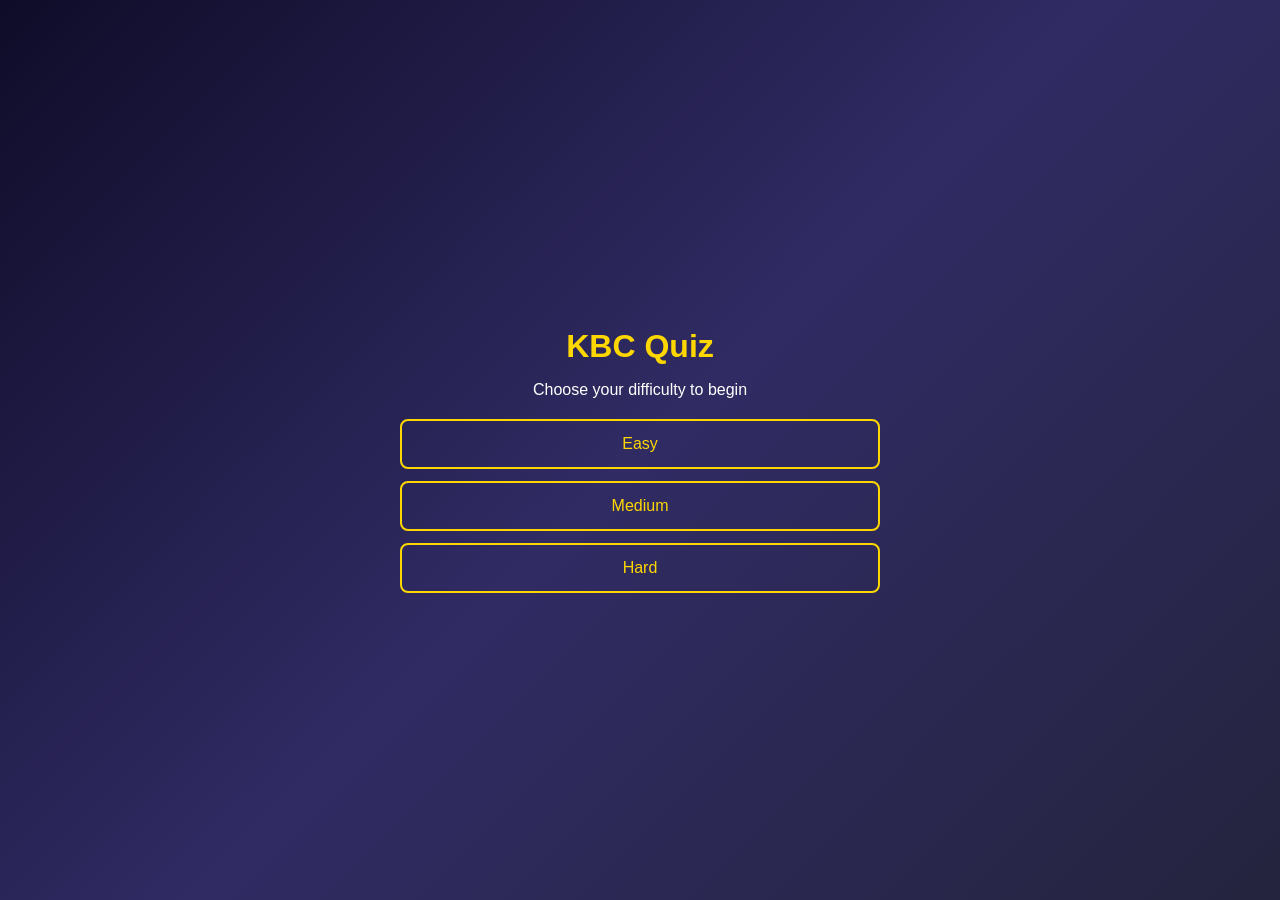
==== index.html @ 9826837f "Fresh KBC quiz app with correct lowercase folder" ====
<!DOCTYPE html>
<html lang="en">
<head>
<meta charset="UTF-8">
<meta name="viewport" content="width=device-width, initial-scale=1.0">
<title>KBC Quiz</title>
<link rel="stylesheet" href="style.css">
</head>
<body>

  <div id="start-screen" class="screen">
    <h1>KBC Quiz</h1>
    <p>Choose your difficulty to begin</p>
    <div class="difficulty-buttons">
      <button onclick="startQuiz('easy')">Easy</button>
      <button onclick="startQuiz('medium')">Medium</button>
      <button onclick="startQuiz('hard')">Hard</button>
    </div>
  </div>

  <div id="quiz-screen" class="screen hidden">
    <div class="progress">Question <span id="q-number">1</span> of <span id="q-total">5</span></div>
    <h2 id="question-text">Question goes here</h2>
    <div id="options" class="options"></div>
  </div>

  <div id="result-screen" class="screen hidden">
    <h1>Quiz Complete!</h1>
    <p id="score-text">You scored 0 / 0</p>
    <button onclick="restartQuiz()">Play Again</button>
  </div>

  <div id="error-screen" class="screen hidden">
    <h2>Couldn't load questions</h2>
    <p>Please check your internet connection and try again.</p>
    <button onclick="location.reload()">Retry</button>
  </div>

  <script src="quiz.js"></script>
</body>
</html>
---- style.css ----
* {
  box-sizing: border-box;
  font-family: Arial, Helvetica, sans-serif;
}

body {
  margin: 0;
  min-height: 100vh;
  background: linear-gradient(135deg, #0f0c29, #302b63, #24243e);
  color: #fff;
  display: flex;
  align-items: center;
  justify-content: center;
  padding: 20px;
}

.screen {
  width: 100%;
  max-width: 480px;
  text-align: center;
}

.hidden {
  display: none;
}

h1 {
  color: #ffd700;
  margin-bottom: 10px;
}

.difficulty-buttons {
  display: flex;
  flex-direction: column;
  gap: 12px;
  margin-top: 20px;
}

button {
  padding: 14px;
  font-size: 16px;
  border: 2px solid #ffd700;
  background: transparent;
  color: #ffd700;
  border-radius: 8px;
  cursor: pointer;
  transition: 0.2s;
}

button:hover {
  background: #ffd700;
  color: #0f0c29;
}

.progress {
  margin-bottom: 10px;
  color: #ccc;
  font-size: 14px;
}

#question-text {
  margin-bottom: 20px;
}

.options {
  display: flex;
  flex-direction: column;
  gap: 12px;
}

.options button {
  text-align: left;
  padding-left: 16px;
}

.options button.correct {
  background: #2ecc71;
  border-color: #2ecc71;
  color: #fff;
}

.options button.wrong {
  background: #e74c3c;
  border-color: #e74c3c;
  color: #fff;
}

#score-text {
  font-size: 20px;
  margin: 20px 0;
}
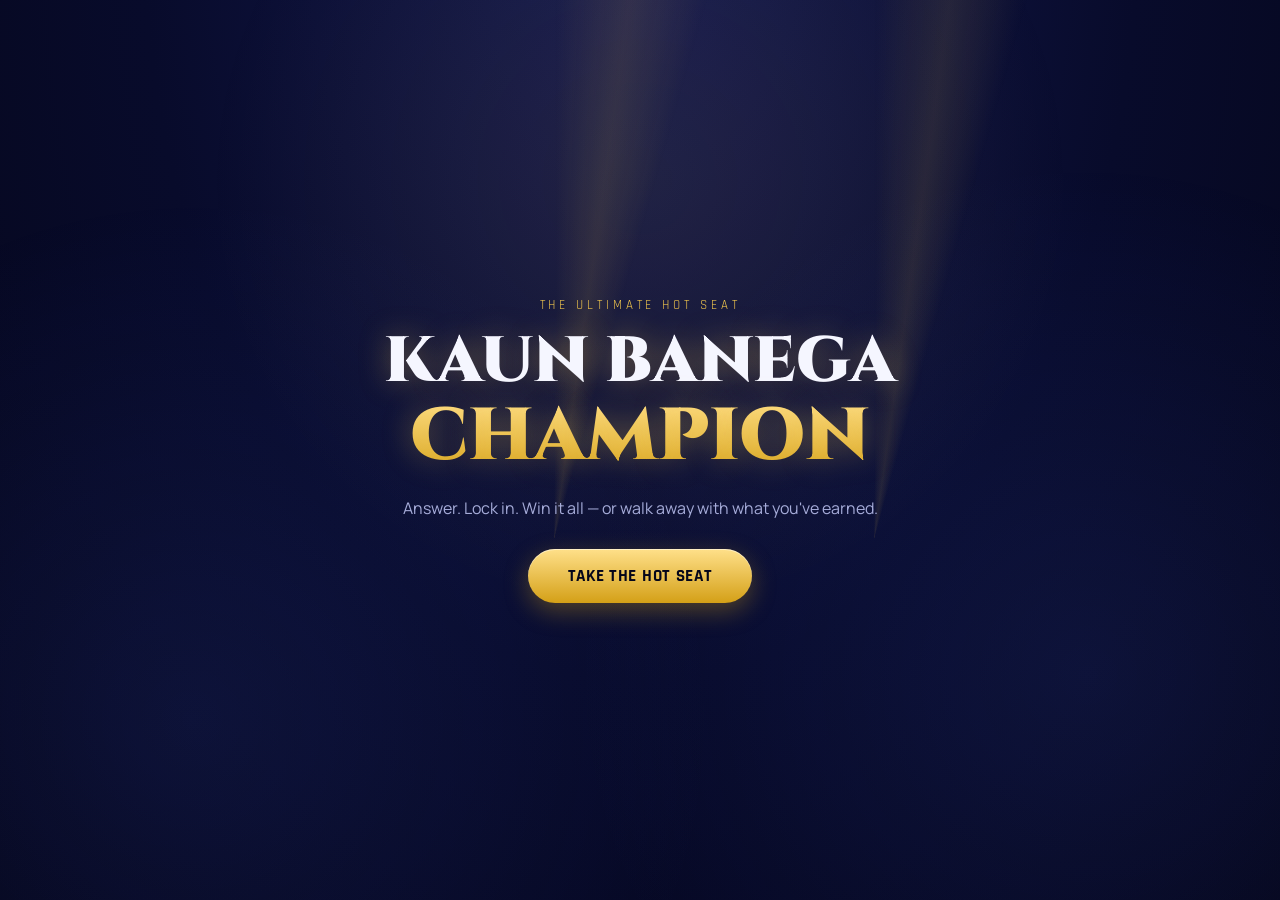
==== commit cdd1dcde: "Add wrong-answer flash, shake, and harsher buzzer" ====
--- a/index.html
+++ b/index.html
@@ -2,40 +2,132 @@
 <html lang="en">
 <head>
 <meta charset="UTF-8">
-<meta name="viewport" content="width=device-width, initial-scale=1.0">
-<title>KBC Quiz</title>
+<meta name="viewport" content="width=device-width, initial-scale=1.0, maximum-scale=1">
+<title>Kaun Banega Champion</title>
+<link rel="preconnect" href="https://fonts.googleapis.com">
+<link rel="preconnect" href="https://fonts.gstatic.com" crossorigin>
+<link href="https://fonts.googleapis.com/css2?family=Cinzel:wght@500;700;900&family=Rajdhani:wght@500;600;700&family=Manrope:wght@400;500;600;700&display=swap" rel="stylesheet">
 <link rel="stylesheet" href="style.css">
 </head>
 <body>
 
-  <div id="start-screen" class="screen">
-    <h1>KBC Quiz</h1>
-    <p>Choose your difficulty to begin</p>
-    <div class="difficulty-buttons">
-      <button onclick="startQuiz('easy')">Easy</button>
-      <button onclick="startQuiz('medium')">Medium</button>
-      <button onclick="startQuiz('hard')">Hard</button>
+<div class="stage-glow" aria-hidden="true"></div>
+
+<!-- INTRO -->
+<div id="intro-screen" class="screen intro">
+  <div class="beam beam-a" aria-hidden="true"></div>
+  <div class="beam beam-b" aria-hidden="true"></div>
+  <div class="intro-content">
+    <p class="eyebrow">The ultimate hot seat</p>
+    <h1 class="logo-title">KAUN BANEGA<span>CHAMPION</span></h1>
+    <p class="tagline">Answer. Lock in. Win it all — or walk away with what you've earned.</p>
+    <button id="tap-start-btn" class="btn-primary pulse">Take the Hot Seat</button>
+  </div>
+</div>
+
+<!-- DIFFICULTY SELECT -->
+<div id="start-screen" class="screen hidden">
+  <p class="eyebrow">Choose your battlefield</p>
+  <h2 class="section-title">Select Difficulty</h2>
+  <div class="difficulty-grid">
+    <button class="diff-card diff-easy" data-diff="easy">
+      <span class="diff-name">Easy</span>
+      <span class="diff-top">Top Prize · <b>₹10,000</b></span>
+    </button>
+    <button class="diff-card diff-medium" data-diff="medium">
+      <span class="diff-name">Medium</span>
+      <span class="diff-top">Top Prize · <b>₹3,20,000</b></span>
+    </button>
+    <button class="diff-card diff-hard" data-diff="hard">
+      <span class="diff-name">Hard</span>
+      <span class="diff-top">Top Prize · <b>₹1,00,00,000</b></span>
+    </button>
+  </div>
+</div>
+
+<!-- QUIZ SCREEN -->
+<div id="quiz-screen" class="screen hidden">
+
+  <div class="quiz-topbar">
+    <div class="prize-readout">
+      <span class="prize-label">You could win</span>
+      <span id="prize-amount" class="prize-amount">₹0</span>
+    </div>
+    <div class="timer-wrap">
+      <svg class="timer-ring" viewBox="0 0 100 100">
+        <circle class="timer-track" cx="50" cy="50" r="45"></circle>
+        <circle id="timer-fill" class="timer-fill" cx="50" cy="50" r="45"></circle>
+      </svg>
+      <span id="timer-text" class="timer-text">30</span>
     </div>
   </div>
 
-  <div id="quiz-screen" class="screen hidden">
-    <div class="progress">Question <span id="q-number">1</span> of <span id="q-total">5</span></div>
-    <h2 id="question-text">Question goes here</h2>
-    <div id="options" class="options"></div>
+  <div class="quiz-main">
+
+    <aside id="ladder" class="ladder"></aside>
+
+    <div class="podium">
+      <div class="podium-beam" aria-hidden="true"></div>
+
+      <div class="lifelines">
+        <button id="ll-5050" class="lifeline-btn" title="50-50">
+          <span class="ll-icon">50:50</span>
+        </button>
+        <button id="ll-poll" class="lifeline-btn" title="Audience Poll">
+          <span class="ll-icon">📊</span>
+        </button>
+        <button id="ll-flip" class="lifeline-btn" title="Flip the Question">
+          <span class="ll-icon">🔄</span>
+        </button>
+      </div>
+
+      <div class="question-card">
+        <div class="q-meta">Question <span id="q-number">1</span> of <span id="q-total">5</span></div>
+        <h2 id="question-text" class="q-text">Loading question…</h2>
+      </div>
+
+      <div id="options" class="options"></div>
+
+      <div id="poll-result" class="poll-result hidden"></div>
+
+      <button id="quit-bank-btn" class="btn-ghost">Quit &amp; Bank ₹<span id="quit-amount">0</span></button>
+    </div>
+
   </div>
+</div>
 
-  <div id="result-screen" class="screen hidden">
-    <h1>Quiz Complete!</h1>
-    <p id="score-text">You scored 0 / 0</p>
-    <button onclick="restartQuiz()">Play Again</button>
+<!-- LOCK-IN MODAL -->
+<div id="lockin-modal" class="modal hidden">
+  <div class="modal-card">
+    <p class="lockin-question">Is that your final answer?</p>
+    <p id="lockin-choice" class="lockin-choice">A. Option text</p>
+    <div class="modal-actions">
+      <button id="lockin-confirm" class="btn-primary">Lock it in — Confirm</button>
+      <button id="lockin-cancel" class="btn-ghost">Change my answer</button>
+    </div>
   </div>
+</div>
 
-  <div id="error-screen" class="screen hidden">
-    <h2>Couldn't load questions</h2>
-    <p>Please check your internet connection and try again.</p>
-    <button onclick="location.reload()">Retry</button>
-  </div>
+<!-- RESULT SCREEN -->
+<div id="result-screen" class="screen hidden">
+  <div class="result-glow" aria-hidden="true"></div>
+  <p id="result-eyebrow" class="eyebrow">Game over</p>
+  <h1 id="result-heading" class="logo-title small">YOU WON</h1>
+  <p id="result-amount" class="result-amount">₹0</p>
+  <p id="result-sub" class="result-sub"></p>
+  <button id="play-again-btn" class="btn-primary">Play Again</button>
+</div>
 
-  <script src="quiz.js"></script>
+<!-- ERROR SCREEN -->
+<div id="error-screen" class="screen hidden">
+  <h2 class="section-title">Signal Lost</h2>
+  <p class="tagline">Couldn't load the questions. Check your internet connection and try again.</p>
+  <button id="retry-btn" class="btn-primary">Retry</button>
+</div>
+
+<div id="confetti-layer" aria-hidden="true"></div>
+<div id="wrong-flash" class="wrong-flash" aria-hidden="true"></div>
+
+<script src="quiz.js"></script>
 </body>
 </html>
--- a/style.css
+++ b/style.css
@@ -1,91 +1,506 @@
-* {
-  box-sizing: border-box;
-  font-family: Arial, Helvetica, sans-serif;
-}
-
-body {
-  margin: 0;
+/* ===== Tokens ===== */
+:root {
+  --navy-950: #05061a;
+  --navy-900: #080b2b;
+  --navy-800: #0d1240;
+  --navy-700: #141a52;
+  --indigo-600: #2a1f6b;
+  --gold-300: #ffe08a;
+  --gold-400: #f5c94d;
+  --gold-600: #d4a017;
+  --electric-500: #4d6bff;
+  --electric-300: #8fa2ff;
+  --white: #f5f6ff;
+  --muted: #a6acd9;
+  --danger: #ff3b5c;
+  --success: #2ee6a6;
+
+  --font-display: 'Cinzel', serif;
+  --font-body: 'Manrope', sans-serif;
+  --font-data: 'Rajdhani', sans-serif;
+}
+
+* { box-sizing: border-box; margin: 0; padding: 0; }
+
+html, body {
+  height: 100%;
+  background: radial-gradient(ellipse at 50% -10%, var(--navy-700) 0%, var(--navy-900) 55%, var(--navy-950) 100%);
+  color: var(--white);
+  font-family: var(--font-body);
+  overflow-x: hidden;
+}
+
+body { position: relative; min-height: 100vh; }
+
+@media (prefers-reduced-motion: reduce) {
+  *, *::before, *::after { animation-duration: 0.01ms !important; animation-iteration-count: 1 !important; transition-duration: 0.01ms !important; }
+}
+
+/* ===== Ambient stage glow ===== */
+.stage-glow {
+  position: fixed;
+  inset: 0;
+  pointer-events: none;
+  background:
+    radial-gradient(circle at 50% 20%, rgba(245,201,77,0.08), transparent 45%),
+    radial-gradient(circle at 15% 80%, rgba(77,107,255,0.10), transparent 40%),
+    radial-gradient(circle at 85% 75%, rgba(77,107,255,0.10), transparent 40%);
+  z-index: 0;
+}
+
+/* ===== Layout helpers ===== */
+.screen {
+  position: relative;
+  z-index: 1;
   min-height: 100vh;
-  background: linear-gradient(135deg, #0f0c29, #302b63, #24243e);
-  color: #fff;
+  width: 100%;
+  display: flex;
+  flex-direction: column;
+  align-items: center;
+  justify-content: center;
+  text-align: center;
+  padding: 32px 20px;
+}
+
+.hidden { display: none !important; }
+
+.eyebrow {
+  font-family: var(--font-data);
+  letter-spacing: 0.3em;
+  text-transform: uppercase;
+  font-size: 13px;
+  color: var(--gold-400);
+  margin-bottom: 14px;
+}
+
+.section-title {
+  font-family: var(--font-display);
+  font-size: clamp(28px, 5vw, 40px);
+  font-weight: 700;
+  margin-bottom: 32px;
+  color: var(--white);
+}
+
+.tagline {
+  color: var(--muted);
+  max-width: 480px;
+  font-size: 16px;
+  line-height: 1.6;
+  margin: 0 auto 28px;
+}
+
+/* ===== Buttons ===== */
+.btn-primary {
+  font-family: var(--font-data);
+  font-weight: 700;
+  font-size: 17px;
+  letter-spacing: 0.04em;
+  text-transform: uppercase;
+  color: var(--navy-950);
+  background: linear-gradient(180deg, var(--gold-300), var(--gold-600));
+  border: none;
+  border-radius: 999px;
+  padding: 16px 40px;
+  cursor: pointer;
+  box-shadow: 0 8px 24px rgba(212,160,23,0.35), inset 0 1px 0 rgba(255,255,255,0.5);
+  transition: transform 0.15s ease, box-shadow 0.15s ease;
+}
+.btn-primary:hover { transform: translateY(-2px); box-shadow: 0 12px 28px rgba(212,160,23,0.45); }
+.btn-primary:active { transform: translateY(0); }
+
+.btn-ghost {
+  font-family: var(--font-data);
+  font-weight: 600;
+  font-size: 14px;
+  letter-spacing: 0.03em;
+  color: var(--muted);
+  background: transparent;
+  border: 1px solid rgba(166,172,217,0.3);
+  border-radius: 999px;
+  padding: 10px 24px;
+  cursor: pointer;
+  transition: 0.15s ease;
+  margin-top: 18px;
+}
+.btn-ghost:hover { color: var(--white); border-color: var(--electric-300); }
+
+.pulse { animation: pulseGlow 2.2s ease-in-out infinite; }
+@keyframes pulseGlow {
+  0%, 100% { box-shadow: 0 8px 24px rgba(212,160,23,0.35), inset 0 1px 0 rgba(255,255,255,0.5); }
+  50% { box-shadow: 0 8px 36px rgba(245,201,77,0.65), inset 0 1px 0 rgba(255,255,255,0.5); }
+}
+
+/* ===== INTRO ===== */
+.intro { overflow: hidden; }
+
+.beam {
+  position: absolute;
+  top: -20%;
+  width: 340px;
+  height: 160%;
+  background: conic-gradient(from 0deg, transparent 0deg, rgba(245,201,77,0.10) 8deg, transparent 16deg);
+  transform-origin: top center;
+  animation: sweep 9s linear infinite;
+}
+.beam-a { left: 30%; }
+.beam-b { left: 55%; animation-duration: 13s; animation-direction: reverse; }
+@keyframes sweep { from { transform: rotate(0deg); } to { transform: rotate(360deg); } }
+
+.intro-content { animation: fadeUp 1.1s ease both; }
+@keyframes fadeUp { from { opacity: 0; transform: translateY(24px); } to { opacity: 1; transform: translateY(0); } }
+
+.logo-title {
+  font-family: var(--font-display);
+  font-weight: 900;
+  font-size: clamp(34px, 8vw, 64px);
+  line-height: 1.1;
+  color: var(--white);
+  text-shadow: 0 0 30px rgba(245,201,77,0.35);
+  margin-bottom: 18px;
+}
+.logo-title span {
+  display: block;
+  background: linear-gradient(180deg, var(--gold-300), var(--gold-600));
+  -webkit-background-clip: text;
+  background-clip: text;
+  color: transparent;
+  font-size: 1.15em;
+}
+.logo-title.small { font-size: clamp(26px, 6vw, 40px); }
+
+/* ===== DIFFICULTY SELECT ===== */
+.difficulty-grid {
+  display: grid;
+  gap: 20px;
+  width: 100%;
+  max-width: 900px;
+  grid-template-columns: repeat(3, 1fr);
+}
+@media (max-width: 720px) {
+  .difficulty-grid { grid-template-columns: 1fr; max-width: 340px; }
+}
+
+.diff-card {
+  font-family: var(--font-body);
+  cursor: pointer;
+  border-radius: 20px;
+  padding: 36px 20px;
+  display: flex;
+  flex-direction: column;
+  gap: 10px;
+  align-items: center;
+  background: linear-gradient(180deg, rgba(255,255,255,0.03), rgba(255,255,255,0.01));
+  border: 1px solid rgba(166,172,217,0.18);
+  transition: transform 0.2s ease, border-color 0.2s ease, box-shadow 0.2s ease;
+}
+.diff-card:hover { transform: translateY(-6px); }
+.diff-name { font-family: var(--font-display); font-size: 22px; font-weight: 700; }
+.diff-top { font-family: var(--font-data); font-size: 14px; color: var(--muted); }
+.diff-top b { color: var(--gold-400); font-size: 16px; }
+
+.diff-easy:hover { border-color: var(--success); box-shadow: 0 10px 30px rgba(46,230,166,0.18); }
+.diff-medium:hover { border-color: var(--gold-400); box-shadow: 0 10px 30px rgba(245,201,77,0.2); }
+.diff-hard:hover { border-color: var(--danger); box-shadow: 0 10px 30px rgba(255,59,92,0.2); }
+
+/* ===== QUIZ TOPBAR ===== */
+.quiz-topbar {
+  width: 100%;
+  max-width: 1100px;
+  display: flex;
+  justify-content: space-between;
+  align-items: center;
+  margin-bottom: 24px;
+}
+
+.prize-readout { display: flex; flex-direction: column; align-items: flex-start; }
+.prize-label { font-size: 12px; color: var(--muted); letter-spacing: 0.08em; text-transform: uppercase; }
+.prize-amount {
+  font-family: var(--font-data);
+  font-size: clamp(26px, 4vw, 34px);
+  font-weight: 700;
+  color: var(--gold-400);
+  text-shadow: 0 0 18px rgba(245,201,77,0.4);
+}
+
+.timer-wrap { position: relative; width: 64px; height: 64px; }
+.timer-ring { width: 100%; height: 100%; transform: rotate(-90deg); }
+.timer-track { fill: none; stroke: rgba(166,172,217,0.15); stroke-width: 8; }
+.timer-fill {
+  fill: none;
+  stroke: var(--success);
+  stroke-width: 8;
+  stroke-linecap: round;
+  stroke-dasharray: 283;
+  stroke-dashoffset: 0;
+  transition: stroke-dashoffset 1s linear, stroke 0.3s ease;
+}
+.timer-text {
+  position: absolute;
+  inset: 0;
+  display: flex;
+  align-items: center;
+  justify-content: center;
+  font-family: var(--font-data);
+  font-weight: 700;
+  font-size: 18px;
+}
+.timer-wrap.urgent .timer-text { color: var(--danger); animation: tickPulse 1s infinite; }
+@keyframes tickPulse { 0%, 100% { transform: scale(1); } 50% { transform: scale(1.15); } }
+
+/* ===== QUIZ MAIN LAYOUT ===== */
+.quiz-main {
+  width: 100%;
+  max-width: 1100px;
+  display: grid;
+  grid-template-columns: 220px 1fr;
+  gap: 28px;
+  align-items: start;
+}
+@media (max-width: 860px) {
+  .quiz-main { grid-template-columns: 1fr; }
+  .ladder { order: 2; flex-direction: row !important; overflow-x: auto; gap: 8px !important; }
+}
+
+/* ===== LADDER ===== */
+.ladder {
+  display: flex;
+  flex-direction: column-reverse;
+  gap: 6px;
+  background: rgba(255,255,255,0.02);
+  border: 1px solid rgba(166,172,217,0.12);
+  border-radius: 16px;
+  padding: 12px;
+}
+.ladder-rung {
+  font-family: var(--font-data);
+  font-size: 14px;
+  font-weight: 600;
+  color: var(--muted);
+  padding: 7px 10px;
+  border-radius: 8px;
+  display: flex;
+  justify-content: space-between;
+  transition: all 0.3s ease;
+  white-space: nowrap;
+}
+.ladder-rung .rung-star { color: var(--gold-400); margin-right: 4px; }
+.ladder-rung.current {
+  background: linear-gradient(90deg, var(--gold-600), var(--gold-400));
+  color: var(--navy-950);
+  font-weight: 700;
+  transform: scale(1.05);
+  box-shadow: 0 4px 14px rgba(245,201,77,0.35);
+}
+.ladder-rung.passed { color: var(--electric-300); }
+
+/* ===== PODIUM / QUESTION STAGE ===== */
+.podium { position: relative; display: flex; flex-direction: column; align-items: center; }
+
+.podium-beam {
+  position: absolute;
+  top: -40px;
+  width: 500px;
+  max-width: 90vw;
+  height: 300px;
+  background: radial-gradient(ellipse at 50% 0%, rgba(245,201,77,0.14), transparent 70%);
+  pointer-events: none;
+  z-index: -1;
+}
+
+.lifelines { display: flex; gap: 12px; margin-bottom: 18px; }
+.lifeline-btn {
+  width: 56px;
+  height: 56px;
+  border-radius: 50%;
+  border: 1px solid rgba(245,201,77,0.4);
+  background: rgba(245,201,77,0.06);
+  color: var(--gold-300);
+  cursor: pointer;
+  display: flex;
+  align-items: center;
+  justify-content: center;
+  font-family: var(--font-data);
+  font-weight: 700;
+  font-size: 12px;
+  transition: 0.2s ease;
+}
+.lifeline-btn:hover:not(:disabled) { background: rgba(245,201,77,0.18); transform: translateY(-2px); }
+.lifeline-btn:disabled { opacity: 0.25; cursor: not-allowed; text-decoration: line-through; }
+
+.question-card {
+  width: 100%;
+  max-width: 620px;
+  background: linear-gradient(180deg, rgba(255,255,255,0.04), rgba(255,255,255,0.01));
+  border: 1px solid rgba(245,201,77,0.25);
+  border-radius: 20px;
+  padding: 28px 26px;
+  margin-bottom: 22px;
+  animation: cardIn 0.5s ease both;
+}
+@keyframes cardIn { from { opacity: 0; transform: translateY(14px) scale(0.98); } to { opacity: 1; transform: translateY(0) scale(1); } }
+
+.q-meta { font-family: var(--font-data); font-size: 13px; color: var(--gold-400); letter-spacing: 0.08em; text-transform: uppercase; margin-bottom: 10px; }
+.q-text { font-size: clamp(18px, 3vw, 22px); font-weight: 600; line-height: 1.5; }
+
+.options {
+  width: 100%;
+  max-width: 620px;
+  display: grid;
+  grid-template-columns: 1fr 1fr;
+  gap: 14px;
+}
+@media (max-width: 560px) { .options { grid-template-columns: 1fr; } }
+
+.opt-btn {
+  font-family: var(--font-body);
+  font-size: 15px;
+  font-weight: 600;
+  text-align: left;
+  color: var(--white);
+  background: rgba(255,255,255,0.03);
+  border: 1px solid rgba(166,172,217,0.22);
+  border-radius: 12px;
+  padding: 16px 18px;
+  cursor: pointer;
+  display: flex;
+  gap: 10px;
+  align-items: center;
+  transition: 0.15s ease;
+  animation: optIn 0.4s ease both;
+}
+.opt-btn .opt-letter {
+  font-family: var(--font-data);
+  font-weight: 700;
+  color: var(--gold-400);
+  border: 1px solid rgba(245,201,77,0.4);
+  border-radius: 50%;
+  width: 26px;
+  height: 26px;
+  display: flex;
+  align-items: center;
+  justify-content: center;
+  font-size: 13px;
+  flex-shrink: 0;
+}
+@keyframes optIn { from { opacity: 0; transform: translateX(-8px); } to { opacity: 1; transform: translateX(0); } }
+
+.opt-btn:hover:not(:disabled) { border-color: var(--electric-300); background: rgba(77,107,255,0.08); transform: translateY(-2px); }
+.opt-btn:disabled { cursor: default; }
+.opt-btn.eliminated { opacity: 0.15; pointer-events: none; }
+
+.opt-btn.selected { border-color: var(--gold-400); background: rgba(245,201,77,0.12); box-shadow: 0 0 0 2px rgba(245,201,77,0.3); }
+.opt-btn.correct { border-color: var(--success); background: rgba(46,230,166,0.16); animation: correctPulse 0.6s ease; }
+.opt-btn.wrong { border-color: var(--danger); background: rgba(255,59,92,0.16); animation: shake 0.5s ease; }
+
+@keyframes correctPulse { 0% { transform: scale(1); } 40% { transform: scale(1.03); } 100% { transform: scale(1); } }
+@keyframes shake { 0%, 100% { transform: translateX(0); } 25% { transform: translateX(-6px); } 75% { transform: translateX(6px); } }
+
+.poll-result {
+  width: 100%;
+  max-width: 620px;
+  margin-top: 16px;
+  display: flex;
+  flex-direction: column;
+  gap: 8px;
+}
+.poll-row { display: flex; align-items: center; gap: 10px; font-family: var(--font-data); font-size: 13px; }
+.poll-bar-track { flex: 1; height: 10px; background: rgba(255,255,255,0.06); border-radius: 6px; overflow: hidden; }
+.poll-bar-fill { height: 100%; background: linear-gradient(90deg, var(--electric-500), var(--electric-300)); border-radius: 6px; transition: width 0.8s ease; }
+
+/* ===== LOCK-IN MODAL ===== */
+.modal {
+  position: fixed;
+  inset: 0;
+  z-index: 50;
+  background: rgba(5,6,26,0.82);
+  backdrop-filter: blur(6px);
   display: flex;
   align-items: center;
   justify-content: center;
   padding: 20px;
 }
-
-.screen {
-  width: 100%;
-  max-width: 480px;
+.modal-card {
+  background: linear-gradient(180deg, var(--navy-800), var(--navy-900));
+  border: 1px solid rgba(245,201,77,0.35);
+  border-radius: 20px;
+  padding: 36px 30px;
+  max-width: 420px;
+  width: 100%;
   text-align: center;
-}
-
-.hidden {
-  display: none;
-}
-
-h1 {
-  color: #ffd700;
-  margin-bottom: 10px;
-}
-
-.difficulty-buttons {
-  display: flex;
-  flex-direction: column;
-  gap: 12px;
-  margin-top: 20px;
-}
-
-button {
-  padding: 14px;
-  font-size: 16px;
-  border: 2px solid #ffd700;
-  background: transparent;
-  color: #ffd700;
-  border-radius: 8px;
-  cursor: pointer;
-  transition: 0.2s;
-}
-
-button:hover {
-  background: #ffd700;
-  color: #0f0c29;
-}
-
-.progress {
-  margin-bottom: 10px;
-  color: #ccc;
-  font-size: 14px;
-}
-
-#question-text {
-  margin-bottom: 20px;
-}
-
-.options {
-  display: flex;
-  flex-direction: column;
-  gap: 12px;
-}
-
-.options button {
-  text-align: left;
-  padding-left: 16px;
-}
-
-.options button.correct {
-  background: #2ecc71;
-  border-color: #2ecc71;
-  color: #fff;
-}
-
-.options button.wrong {
-  background: #e74c3c;
-  border-color: #e74c3c;
-  color: #fff;
-}
-
-#score-text {
-  font-size: 20px;
-  margin: 20px 0;
-}
+  animation: cardIn 0.35s ease both;
+  box-shadow: 0 20px 60px rgba(0,0,0,0.5);
+}
+.lockin-question {
+  font-family: var(--font-display);
+  font-size: 22px;
+  margin-bottom: 14px;
+  color: var(--gold-300);
+}
+.lockin-choice { font-size: 16px; color: var(--muted); margin-bottom: 22px; }
+.modal-actions { display: flex; flex-direction: column; gap: 10px; }
+
+/* ===== RESULT ===== */
+.result-glow {
+  position: absolute;
+  inset: 0;
+  background: radial-gradient(circle at 50% 30%, rgba(245,201,77,0.14), transparent 60%);
+  pointer-events: none;
+}
+.result-amount {
+  font-family: var(--font-data);
+  font-size: clamp(40px, 8vw, 64px);
+  font-weight: 700;
+  color: var(--gold-400);
+  text-shadow: 0 0 30px rgba(245,201,77,0.5);
+  margin: 10px 0 14px;
+}
+.result-sub { color: var(--muted); max-width: 440px; margin-bottom: 26px; }
+
+/* ===== CONFETTI ===== */
+#confetti-layer {
+  position: fixed;
+  inset: 0;
+  pointer-events: none;
+  overflow: hidden;
+  z-index: 60;
+}
+.confetti-piece {
+  position: absolute;
+  top: -20px;
+  width: 8px;
+  height: 14px;
+  opacity: 0.9;
+  animation: confettiFall linear forwards;
+}
+@keyframes confettiFall {
+  to { transform: translateY(110vh) rotate(540deg); opacity: 0; }
+}
+
+/* ===== WRONG ANSWER FLASH ===== */
+.wrong-flash {
+  position: fixed;
+  inset: 0;
+  pointer-events: none;
+  background: radial-gradient(circle at 50% 45%, rgba(255,59,92,0.55), rgba(255,59,92,0.15) 60%, transparent 85%);
+  opacity: 0;
+  z-index: 70;
+}
+.wrong-flash.active {
+  animation: wrongFlash 0.7s ease-out;
+}
+@keyframes wrongFlash {
+  0% { opacity: 0; }
+  15% { opacity: 1; }
+  100% { opacity: 0; }
+}
+
+.screen-shake {
+  animation: screenShake 0.5s ease;
+}
+@keyframes screenShake {
+  0%, 100% { transform: translateX(0); }
+  20% { transform: translateX(-10px); }
+  40% { transform: translateX(8px); }
+  60% { transform: translateX(-6px); }
+  80% { transform: translateX(4px); }
+}
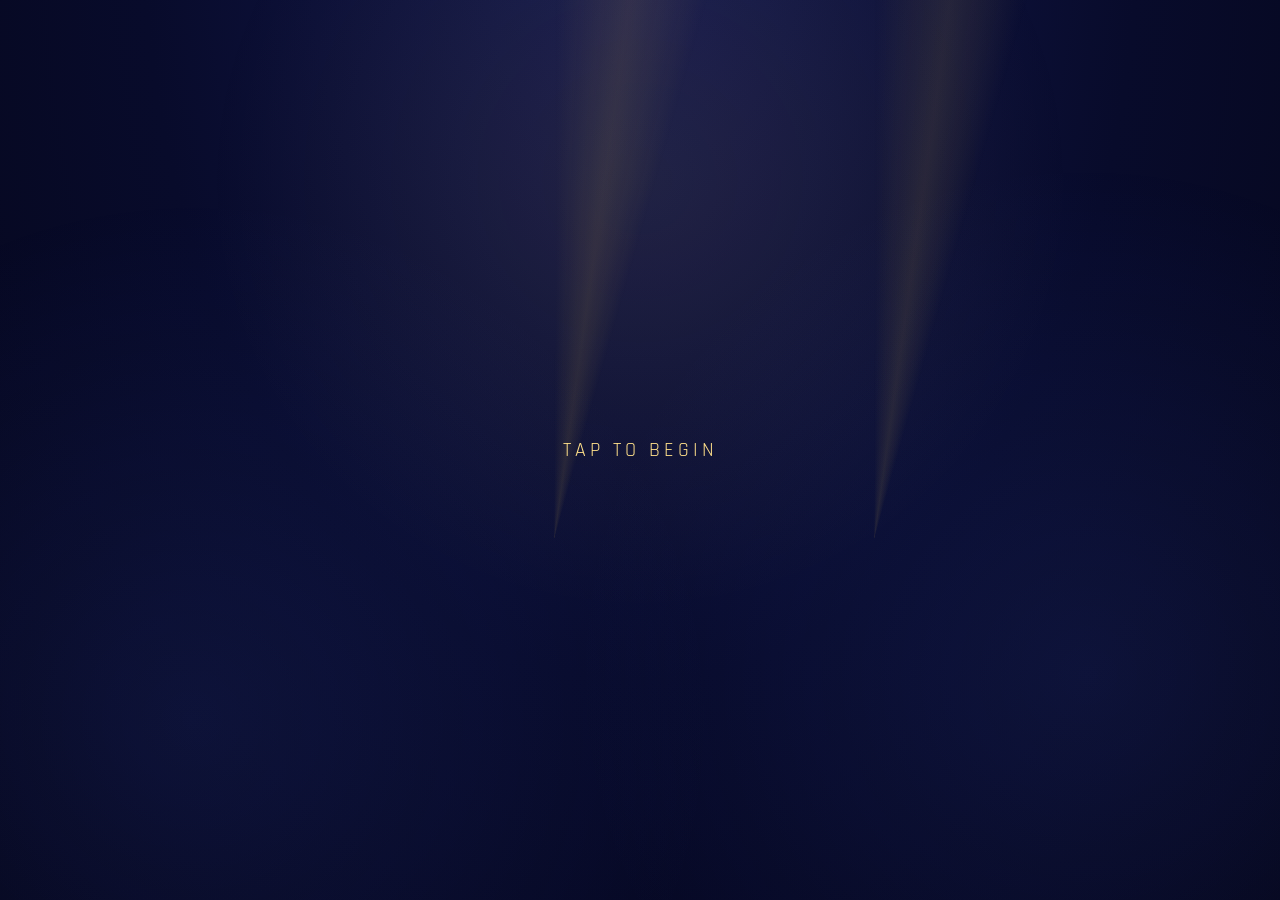
==== commit cd3d8bac: "Add distinct sounds per difficulty selection" ====
--- a/index.html
+++ b/index.html
@@ -8,6 +8,10 @@
 <link rel="preconnect" href="https://fonts.gstatic.com" crossorigin>
 <link href="https://fonts.googleapis.com/css2?family=Cinzel:wght@500;700;900&family=Rajdhani:wght@500;600;700&family=Manrope:wght@400;500;600;700&display=swap" rel="stylesheet">
 <link rel="stylesheet" href="style.css">
+<link rel="manifest" href="manifest.json">
+<meta name="theme-color" content="#05061a">
+<link rel="icon" href="icons/icon-192.png">
+<link rel="apple-touch-icon" href="icons/icon-192.png">
 </head>
 <body>
 
@@ -17,11 +21,16 @@
 <div id="intro-screen" class="screen intro">
   <div class="beam beam-a" aria-hidden="true"></div>
   <div class="beam beam-b" aria-hidden="true"></div>
-  <div class="intro-content">
+
+  <div id="tap-prompt" class="tap-prompt">
+    <p class="tap-prompt-text">Tap to Begin</p>
+  </div>
+
+  <div id="intro-content" class="intro-content">
     <p class="eyebrow">The ultimate hot seat</p>
     <h1 class="logo-title">KAUN BANEGA<span>CHAMPION</span></h1>
     <p class="tagline">Answer. Lock in. Win it all — or walk away with what you've earned.</p>
-    <button id="tap-start-btn" class="btn-primary pulse">Take the Hot Seat</button>
+    <button id="tap-start-btn" class="btn-primary pulse hidden">Take the Hot Seat</button>
   </div>
 </div>
 
@@ -129,5 +138,12 @@
 <div id="wrong-flash" class="wrong-flash" aria-hidden="true"></div>
 
 <script src="quiz.js"></script>
+<script>
+  if ("serviceWorker" in navigator) {
+    window.addEventListener("load", () => {
+      navigator.serviceWorker.register("service-worker.js").catch(console.error);
+    });
+  }
+</script>
 </body>
 </html>
--- a/style.css
+++ b/style.css
@@ -146,7 +146,32 @@
 .beam-b { left: 55%; animation-duration: 13s; animation-direction: reverse; }
 @keyframes sweep { from { transform: rotate(0deg); } to { transform: rotate(360deg); } }
 
-.intro-content { animation: fadeUp 1.1s ease both; }
+.tap-prompt {
+  position: absolute;
+  inset: 0;
+  z-index: 5;
+  display: flex;
+  align-items: center;
+  justify-content: center;
+  cursor: pointer;
+  transition: opacity 0.4s ease;
+}
+.tap-prompt.fading-out { opacity: 0; pointer-events: none; }
+.tap-prompt-text {
+  font-family: var(--font-data);
+  font-size: 20px;
+  letter-spacing: 0.2em;
+  text-transform: uppercase;
+  color: var(--gold-300);
+  animation: tapPulse 1.6s ease-in-out infinite;
+}
+@keyframes tapPulse {
+  0%, 100% { opacity: 0.5; transform: scale(1); }
+  50% { opacity: 1; transform: scale(1.05); }
+}
+
+.intro-content { opacity: 0; }
+.intro-content.reveal { animation: fadeUp 1s ease both; }
 @keyframes fadeUp { from { opacity: 0; transform: translateY(24px); } to { opacity: 1; transform: translateY(0); } }
 
 .logo-title {
@@ -386,7 +411,7 @@
 
 .opt-btn:hover:not(:disabled) { border-color: var(--electric-300); background: rgba(77,107,255,0.08); transform: translateY(-2px); }
 .opt-btn:disabled { cursor: default; }
-.opt-btn.eliminated { opacity: 0.15; pointer-events: none; }
+.opt-btn.eliminated { opacity: 0.06; filter: grayscale(1); pointer-events: none; transition: opacity 0.4s ease, filter 0.4s ease; }
 
 .opt-btn.selected { border-color: var(--gold-400); background: rgba(245,201,77,0.12); box-shadow: 0 0 0 2px rgba(245,201,77,0.3); }
 .opt-btn.correct { border-color: var(--success); background: rgba(46,230,166,0.16); animation: correctPulse 0.6s ease; }
